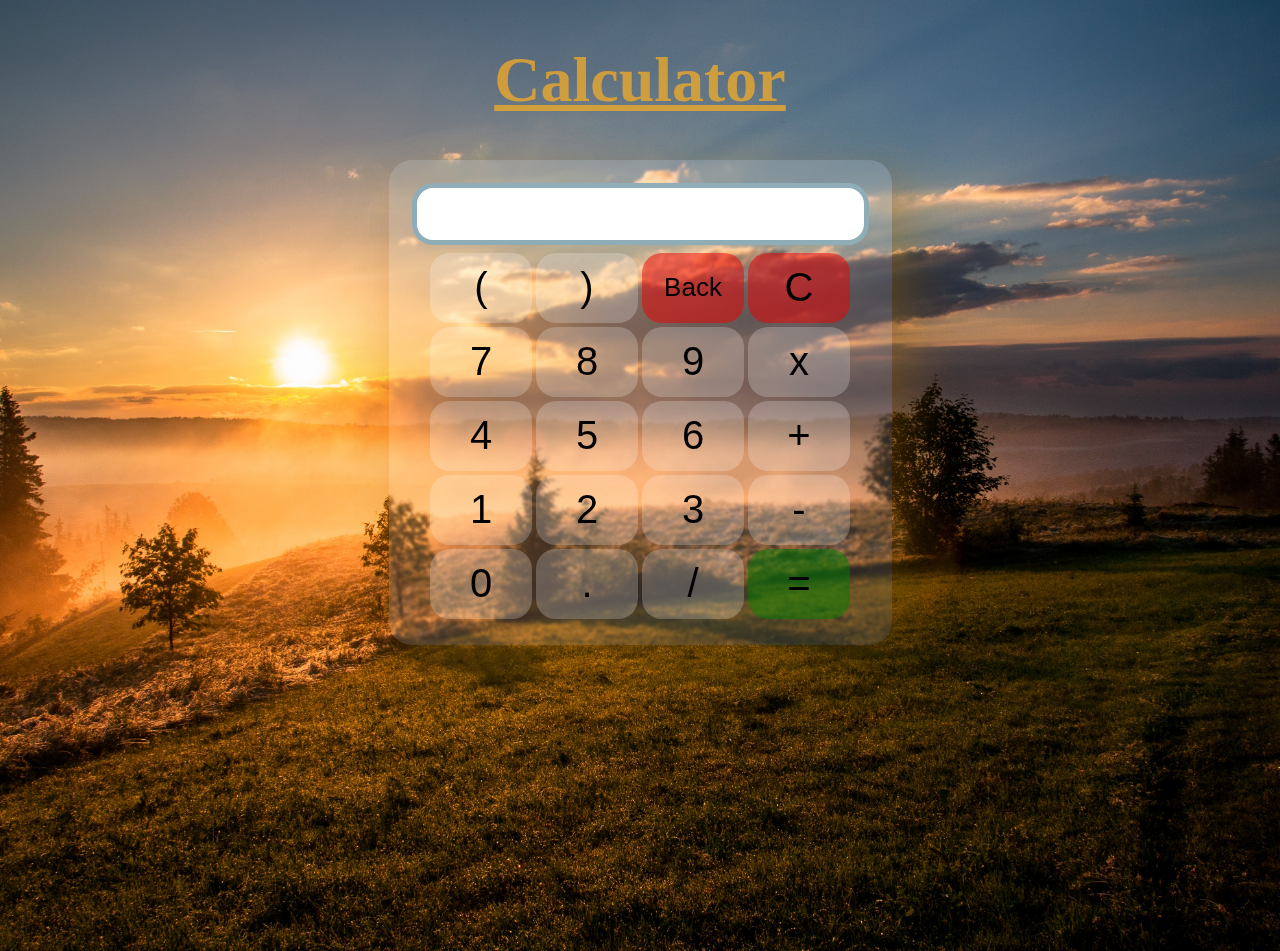
==== Calculator/index.html @ 19415348 "Add files via upload" ====
<!DOCTYPE html>
<html lang="en">

<head>
    <meta charset="UTF-8">
    <meta http-equiv="X-UA-Compatible" content="IE=edge">
    <meta name="viewport" content="width=device-width, initial-scale=1.0">
    <link rel="stylesheet" href="css/styles.css">
    <title>Calculator</title>
</head>

<body>
    <div class="container">
        <h1>Calculator</h1>
        <div class="calculator">
            <input type="text" name="screen" id="screen">
            <table>
                <tr>
                    <td><button>(</button></td>
                    <td><button>)</button></td>
                    <td><button id="back">Back</button></td>
                    <td><button id="clear">C</button></td>
                </tr>
                <tr>
                    <td><button>7</button></td>
                    <td><button>8</button></td>
                    <td><button>9</button></td>
                    <td><button>x</button></td>
                </tr>
                <tr>
                    <td><button>4</button></td>
                    <td><button>5</button></td>
                    <td><button>6</button></td>
                    <td><button>+</button></td>
                </tr>
                <tr>
                    <td><button>1</button></td>
                    <td><button>2</button></td>
                    <td><button>3</button></td>
                    <td><button>-</button></td>
                </tr>
                <tr>
                    <td><button>0</button></td>
                    <td><button>.</button></td>
                    <td><button>/</button></td>
                    <td><button id="equal">=</button></td>
                </tr>
            </table>
        </div>
    </div>
    <script src="js/index.js"></script>
</body>

</html>
---- Calculator/css/styles.css ----
body{
    background: url("../images/bg-scene.jpg") center/cover no-repeat;
    height: 100vh;
}
h1 {
    font-size: 4rem;
    font-family: 'Times New Roman', Times, serif;
    text-decoration: underline;
    color: rgba(243, 171, 39, 0.753);
}

.container {
    text-align: center;
    margin-top: 25px;
}

table {
    margin: auto;
}
input {
    margin-bottom: 5px;
    height: 50px;
    font-size: 34px;  
    border: 5px solid rgba(35, 96, 114, 0.514);
    border-radius: 21px; 
    /* backdrop-filter: blur(500px); */
    /* background-color: transparent; */
}
button {
    font-size: 40px;
    border-radius: 20px;
    width: 102px;
    height: 70px;
    border: none;
    /* background-color: transparent; */
    background: rgba(255, 255, 255, 0.219);
}
button:hover {
    background-color: rgba(240, 248, 255, 0.658);
}

.calculator {
    padding: 23px;
    display: inline-block;
    border-radius: 23px;
    box-shadow: 20px 20px 50px rgba(150, 99, 3, 0.342);
    background: rgba(255, 255, 255, 0.137);
    backdrop-filter: blur(1px);
}
#clear {
    background-color: rgba(240, 0, 0, 0.5);
}
#clear:hover {
    background-color: red;
}
#equal {
    background-color: rgba(0, 128, 0, 0.5);
}
#equal:hover {
    background-color: rgb(18, 216, 18);
}
#back {
    font-size: 26px;
    background-color: rgba(240, 0, 0, 0.5);
}
#back:hover {
    background-color: red;
}
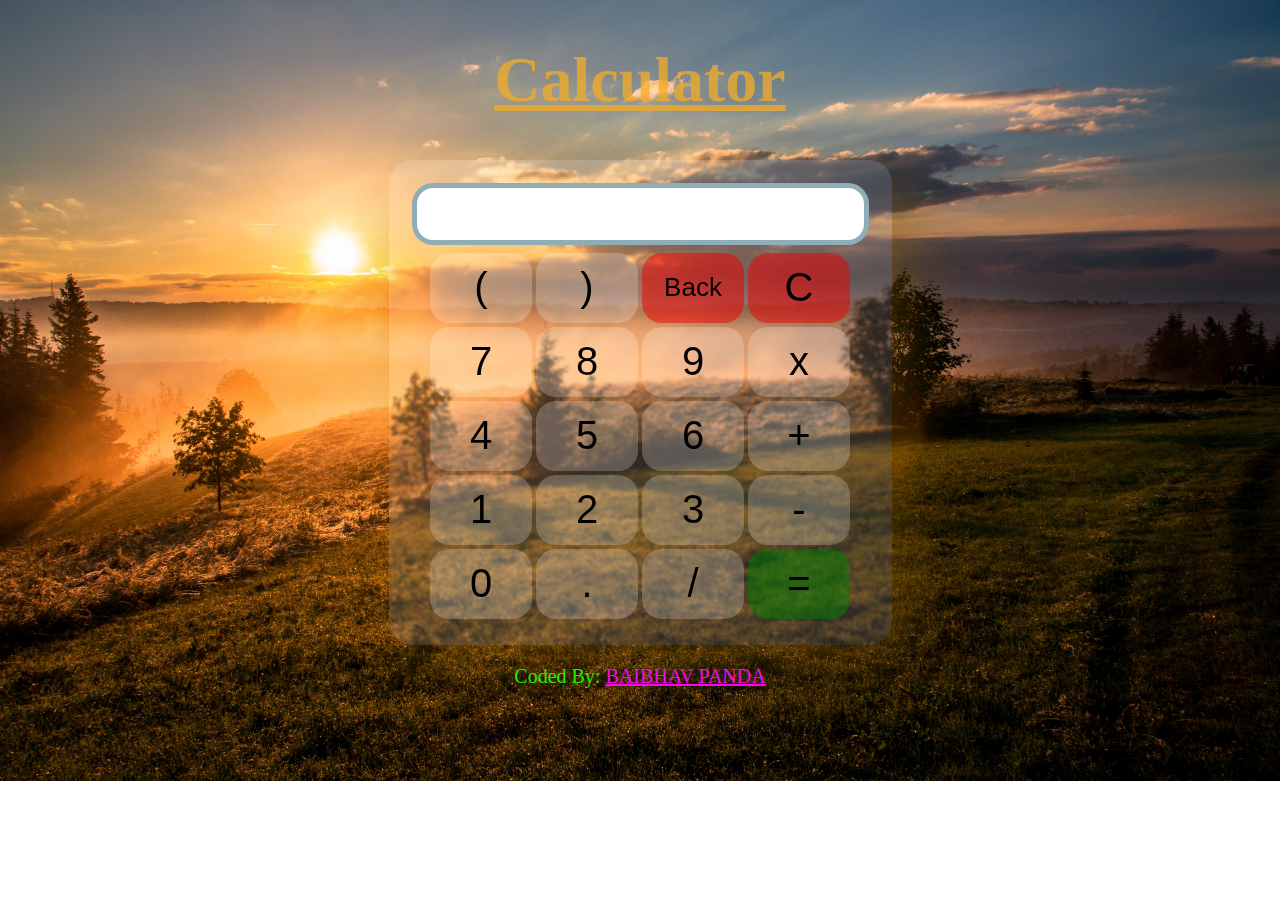
==== commit 9a9b7dd7: "name and readme" ====
--- a/Calculator/index.html
+++ b/Calculator/index.html
@@ -48,6 +48,9 @@
             </table>
         </div>
     </div>
+    <p>
+        Coded By: <a href="https://github.com/baibhav0305">BAIBHAV PANDA</a>
+    </p>
     <script src="js/index.js"></script>
 </body>
 
--- a/Calculator/css/styles.css
+++ b/Calculator/css/styles.css
@@ -1,7 +1,7 @@
 
 body{
     background: url("../images/bg-scene.jpg") center/cover no-repeat;
-    height: 100vh;
+    max-height: 100vh;
 }
 h1 {
     font-size: 4rem;
@@ -66,4 +66,13 @@
 }
 #back:hover {
     background-color: red;
+}
+p {
+    text-align: center;
+    color: rgb(21, 255, 0);
+    font-size: 20px;
+}
+
+p a {
+    color: rgb(255, 0, 255);
 }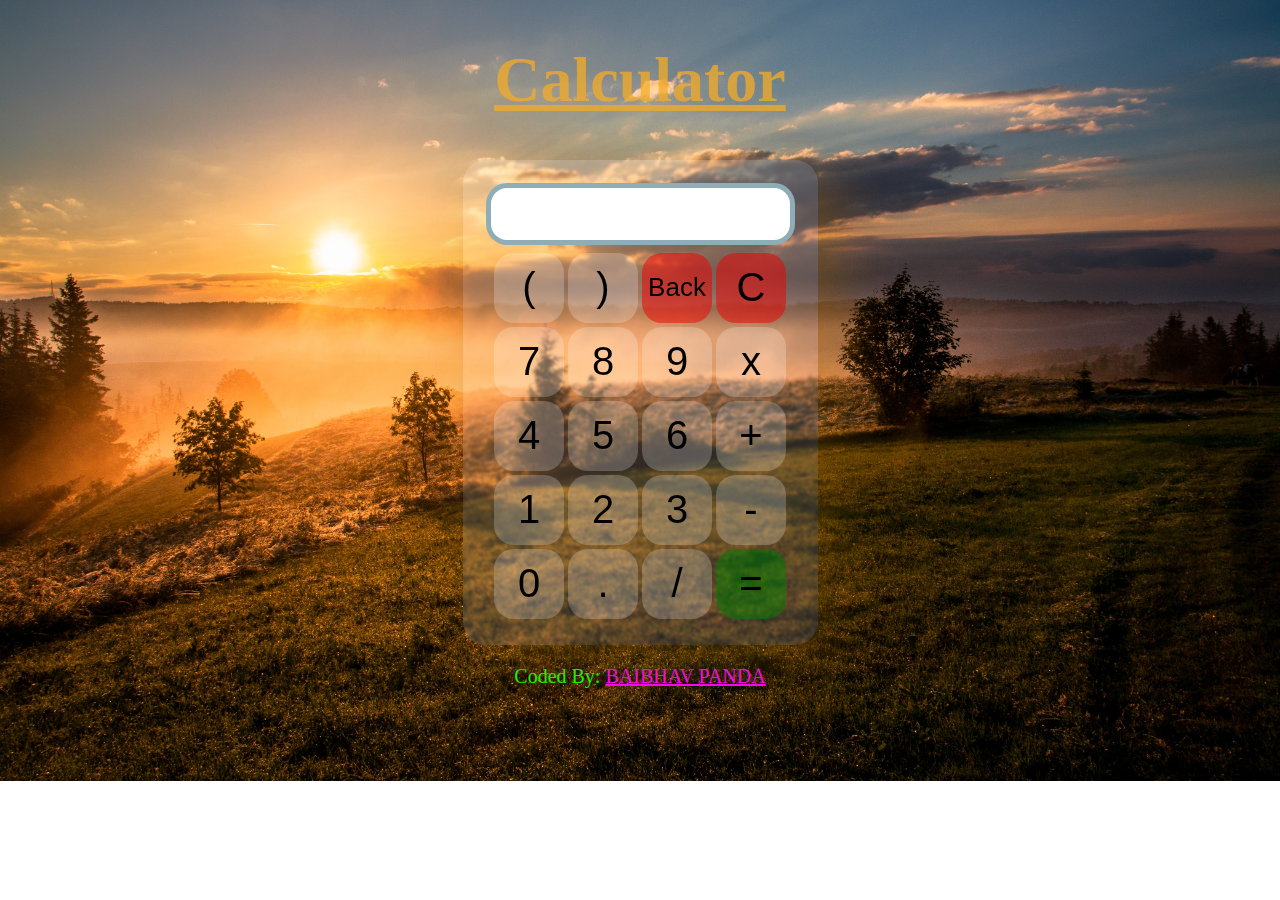
==== commit 7512f1d4: "small screen update" ====
--- a/Calculator/index.html
+++ b/Calculator/index.html
@@ -13,39 +13,41 @@
     <div class="container">
         <h1>Calculator</h1>
         <div class="calculator">
-            <input type="text" name="screen" id="screen">
-            <table>
-                <tr>
-                    <td><button>(</button></td>
-                    <td><button>)</button></td>
-                    <td><button id="back">Back</button></td>
-                    <td><button id="clear">C</button></td>
-                </tr>
-                <tr>
-                    <td><button>7</button></td>
-                    <td><button>8</button></td>
-                    <td><button>9</button></td>
-                    <td><button>x</button></td>
-                </tr>
-                <tr>
-                    <td><button>4</button></td>
-                    <td><button>5</button></td>
-                    <td><button>6</button></td>
-                    <td><button>+</button></td>
-                </tr>
-                <tr>
-                    <td><button>1</button></td>
-                    <td><button>2</button></td>
-                    <td><button>3</button></td>
-                    <td><button>-</button></td>
-                </tr>
-                <tr>
-                    <td><button>0</button></td>
-                    <td><button>.</button></td>
-                    <td><button>/</button></td>
-                    <td><button id="equal">=</button></td>
-                </tr>
-            </table>
+            <div class="width">
+                <input type="text" name="screen" id="screen">
+                <table>
+                    <tr>
+                        <td><button>(</button></td>
+                        <td><button>)</button></td>
+                        <td><button id="back">Back</button></td>
+                        <td><button id="clear">C</button></td>
+                    </tr>
+                    <tr>
+                        <td><button>7</button></td>
+                        <td><button>8</button></td>
+                        <td><button>9</button></td>
+                        <td><button>x</button></td>
+                    </tr>
+                    <tr>
+                        <td><button>4</button></td>
+                        <td><button>5</button></td>
+                        <td><button>6</button></td>
+                        <td><button>+</button></td>
+                    </tr>
+                    <tr>
+                        <td><button>1</button></td>
+                        <td><button>2</button></td>
+                        <td><button>3</button></td>
+                        <td><button>-</button></td>
+                    </tr>
+                    <tr>
+                        <td><button>0</button></td>
+                        <td><button>.</button></td>
+                        <td><button>/</button></td>
+                        <td><button id="equal">=</button></td>
+                    </tr>
+                </table>
+            </div>
         </div>
     </div>
     <p>
--- a/Calculator/css/styles.css
+++ b/Calculator/css/styles.css
@@ -17,23 +17,23 @@
 
 table {
     margin: auto;
+    /* width: 70%; */
 }
 input {
     margin-bottom: 5px;
     height: 50px;
+    width: 295px;
     font-size: 34px;  
     border: 5px solid rgba(35, 96, 114, 0.514);
     border-radius: 21px; 
-    /* backdrop-filter: blur(500px); */
-    /* background-color: transparent; */
 }
 button {
     font-size: 40px;
     border-radius: 20px;
-    width: 102px;
+    /* width: 102px; */
+    width: 70px;
     height: 70px;
     border: none;
-    /* background-color: transparent; */
     background: rgba(255, 255, 255, 0.219);
 }
 button:hover {
@@ -43,10 +43,14 @@
 .calculator {
     padding: 23px;
     display: inline-block;
+    /* width: 70%; */
     border-radius: 23px;
     box-shadow: 20px 20px 50px rgba(150, 99, 3, 0.342);
     background: rgba(255, 255, 255, 0.137);
     backdrop-filter: blur(1px);
+}
+.width {
+    width: 100%;
 }
 #clear {
     background-color: rgba(240, 0, 0, 0.5);
